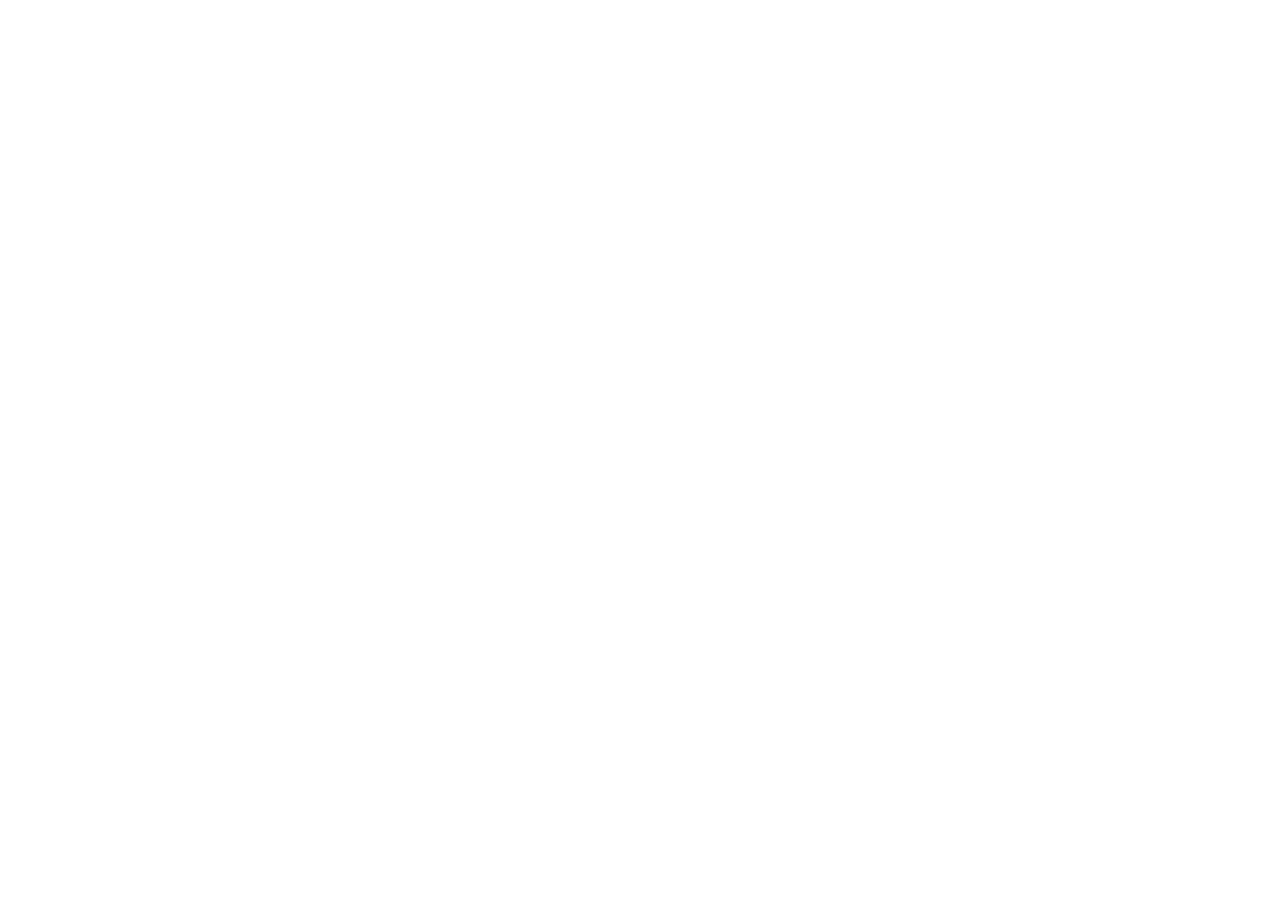
==== index.html @ 4b95111a "Iniciando o projeto" ====
<!DOCTYPE html>
<html lang="pt-BR">
<head>
    <meta charset="UTF-8">
    <meta name="viewport" content="width=device-width, initial-scale=1.0">
    <title>Portfólio Dev</title>
    <link rel="stylesheet" href="styles/index.css">
</head>
<body>
    
</body>
</html>
---- styles/index.css ----
@import url(global.css);
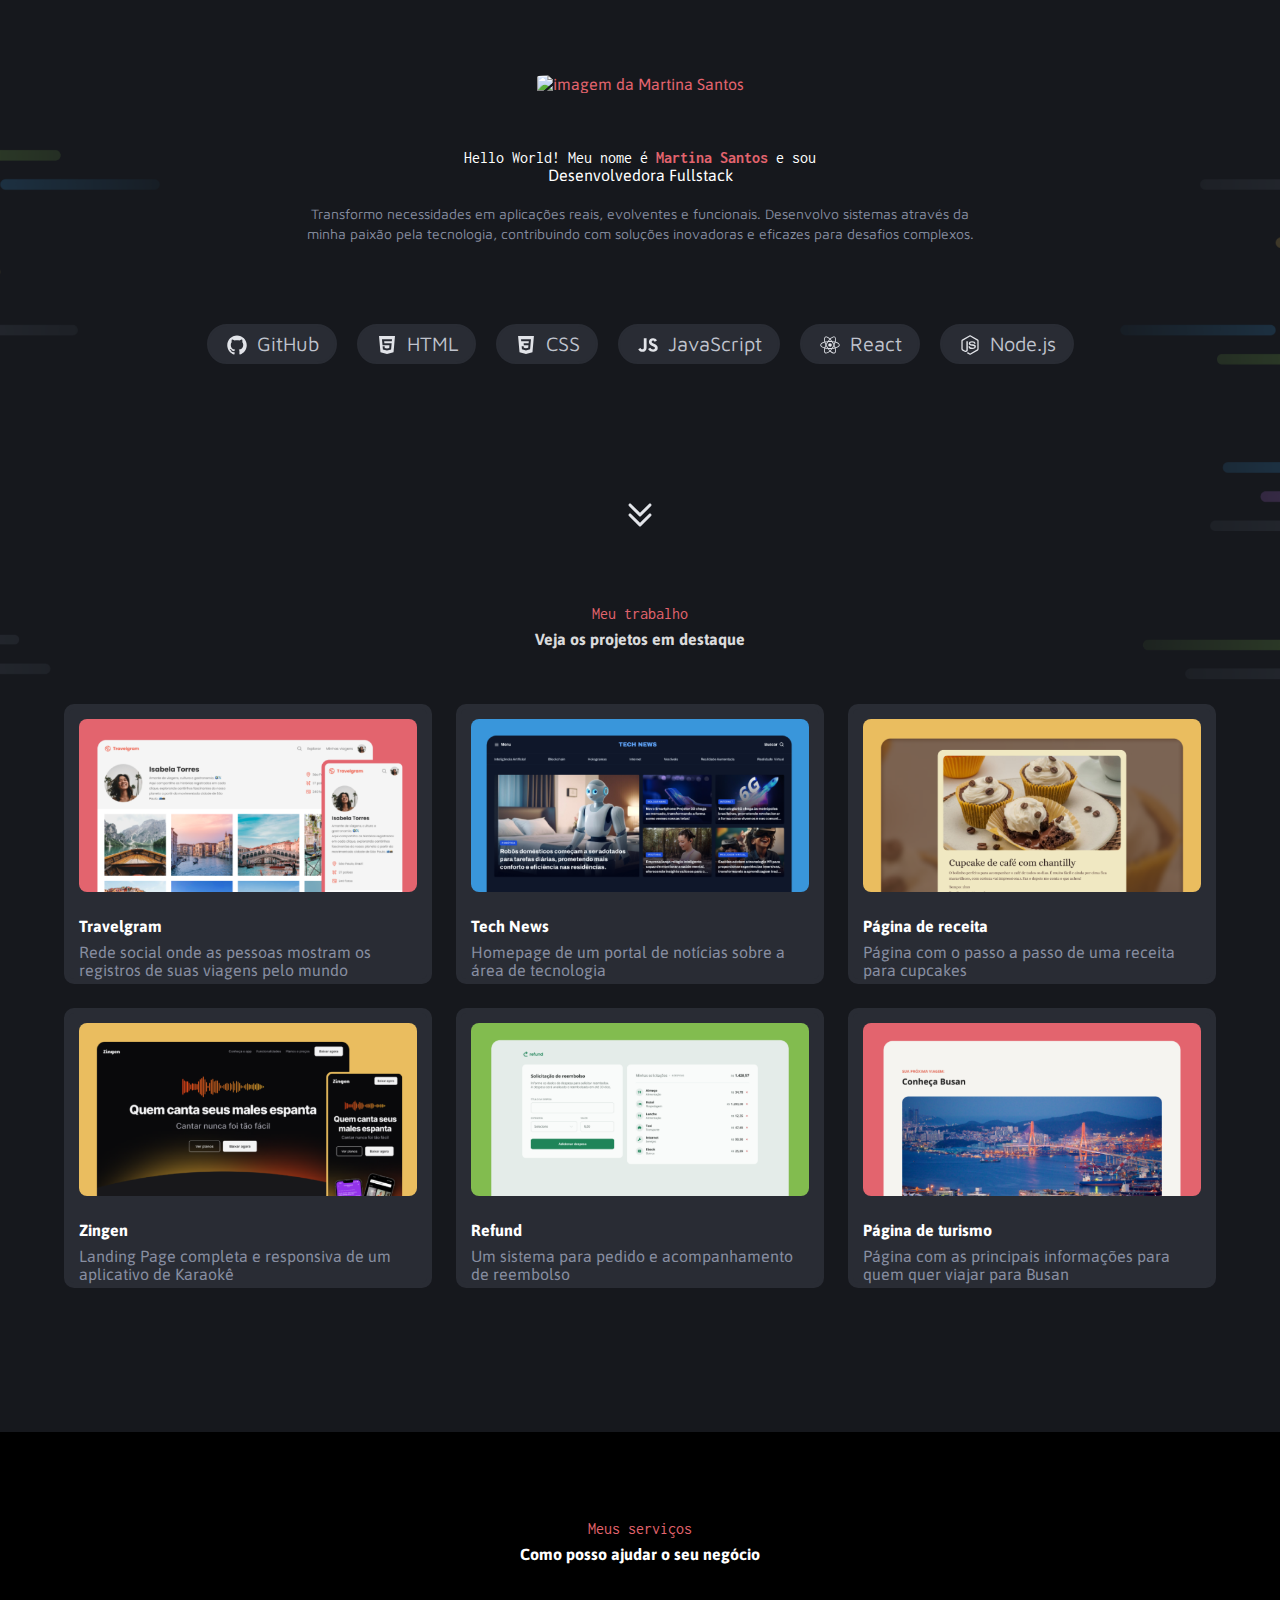
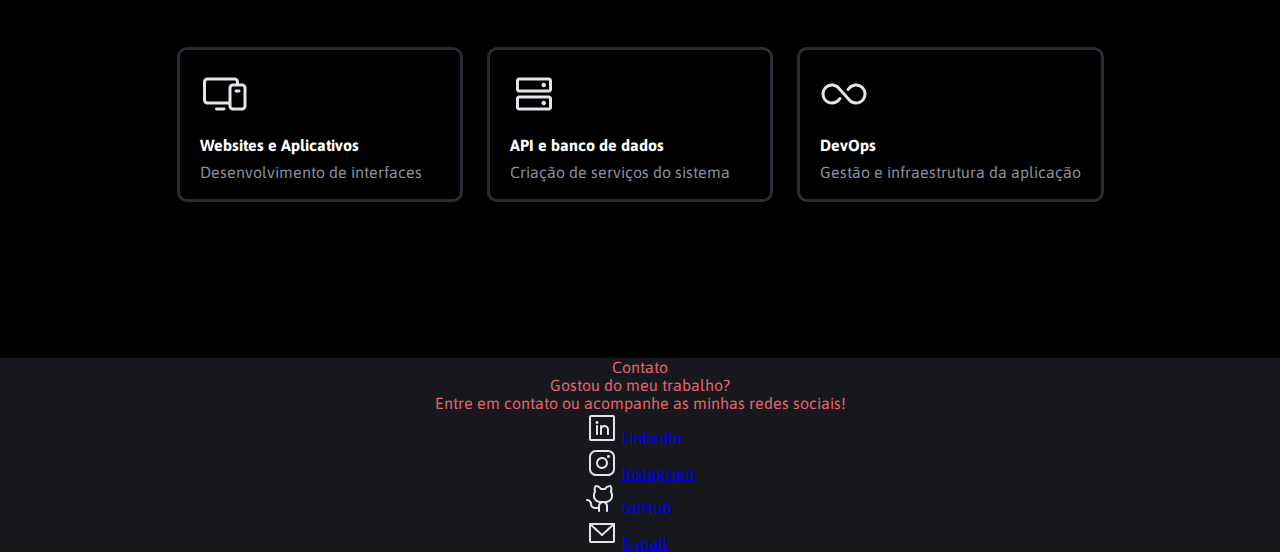
==== commit f65a05c2: "Criando o aside e iniciando o footer" ====
--- a/index.html
+++ b/index.html
@@ -4,9 +4,155 @@
     <meta charset="UTF-8">
     <meta name="viewport" content="width=device-width, initial-scale=1.0">
     <title>Portfólio Dev</title>
+    
+    <!-- Fontes -->
+    <link rel="preconnect" href="https://fonts.googleapis.com">
+    <link rel="preconnect" href="https://fonts.gstatic.com" crossorigin>
+    <link href="https://fonts.googleapis.com/css2?family=Asap:ital,wght@0,100..900;1,100..900&family=Inconsolata:wght@200..900&family=Maven+Pro:wght@400..900&display=swap" rel="stylesheet">
+
+    <!-- CSS -->
     <link rel="stylesheet" href="styles/index.css">
 </head>
 <body>
+    <header class="grid">
+        <img id="intro" src="assets/images/Background_Intro.png" alt="image intro">
+        <div>
+            <img class="martina-photo" src="assets/images/User.svg" alt="imagem da Martina Santos">
+        </div>
+        <nav id="primary">
+            <h3 class="subtitle">Hello World! Meu nome é <strong>Martina Santos</strong> e sou</h3>
+            <h1>Desenvolvedora Fullstack</h1>
+            <p>
+                Transformo necessidades em aplicações reais, evolventes e funcionais. Desenvolvo sistemas através da minha paixão pela tecnologia, contribuindo com soluções inovadoras e eficazes para desafios complexos.
+            </p>
+        </nav>
+
+        <nav id="secondary" class="grid grid-flow-col">
+            <div class="nav-item">
+                <img src="assets/icons/GitHub.svg" alt="icon github">
+                <a href="#">GitHub</a>
+            </div>
+            <div class="nav-item">
+                <img src="assets/icons/HTML.svg" alt="icon html">
+                <a href="#">HTML</a>
+            </div>
+            <div class="nav-item">
+                <img src="assets/icons/CSS.svg" alt="icon css">
+                <a href="#">CSS</a>
+            </div>
+            <div class="nav-item">
+                <img src="assets/icons/JavaScript.svg" alt="icon javascript">
+                <a href="#">JavaScript</a>
+            </div>
+            <div class="nav-item">
+                <img src="assets/icons/React.svg" alt="icon react">
+                <a href="#">React</a>
+            </div>
+            <div class="nav-item">
+                <img src="assets/icons/Node.js.svg" alt="icon node.js">
+                <a href="#">Node.js</a>
+            </div>
+        </nav>
+
+        <div id="caret">
+            <img src="assets/icons/CaretDoubleDown.svg" alt="icon CaretDoubleDown">
+        </div>
+    </header>
+
+    <main class="container">
+        <h3>Meu trabalho</h3>
+        <h2><strong>Veja os projetos em destaque</strong></h2>
+
+        <section>
+            <div>
+                <img src="assets/images/Thumbnail_Project-01.png" alt="travelgram">
+                <h1>Travelgram</h1>
+                <p>Rede social onde as pessoas mostram os registros de suas viagens pelo mundo
+            </div>
+
+            <div>
+                <img src="assets/images/Thumbnail_Project-02.png" alt="tech-news">
+                <h1>Tech News</h1>
+                <p>Homepage de um portal de notícias sobre a área de tecnologia</p>
+            </div>
+
+            <div>
+                <img src="assets/images/Thumbnail_Project-03.png" alt="página-de-receita">
+                <h1>Página de receita</h1>
+                <p>Página com o passo a passo de uma receita para cupcakes</p>
+            </div>
+
+            <div>
+                <img src="assets/images/Thumbnail_Project-04.png" alt="zingen">
+                <h1>Zingen</h1>
+                <p>Landing Page completa e responsiva de um aplicativo de Karaokê</p>
+            </div>
+
+            <div>
+                <img src="assets/images/Thumbnail_Project-05.png" alt="refund">
+                <h1>Refund</h1>
+                <p>Um sistema para pedido e acompanhamento de reembolso</p>
+            </div>
+
+            <div>
+                <img src="assets/images/Thumbnail_Project-06.png" alt="página-de-turismo">
+                <h1>Página de turismo</h1>
+                <p>Página com as principais informações para quem quer viajar para Busan</p>
+            </div>
+        </section>
+    </main>
+
+    <aside>
+        <p>Meus serviços</p>
+        <h2>Como posso ajudar o seu negócio</h2>
     
+        <section id="services">
+            <div>
+                <img src="assets/icons/Devices.svg" alt="icon computer">
+                <h2>Websites e Aplicativos</h2>
+                <p>Desenvolvimento de interfaces</p>
+            </div>
+        
+            <div>
+                <img src="assets/icons/HardDrives.svg" alt="icon drives">
+                <h2>API e banco de dados</h2>
+                <p>Criação de serviços do sistema</p>
+            </div>
+        
+            <div>
+                <img src="assets/icons/Infinity.svg" alt="icon infinity">
+                <h2>DevOps</h2>
+                <p>Gestão e infraestrutura da aplicação</p>
+            </div>
+        </section>
+    </aside>
+    
+    <footer>
+        <h3>Contato</h3>
+        <h2>Gostou do meu trabalho?</h2>
+        <p>Entre em contato ou acompanhe as minhas redes sociais!</p>
+
+        <nav>
+            <div>
+                <img src="assets/icons/LinkedinLogo.svg" alt="icon Linkedin">
+                <a href="#">Linkedin</a>
+            </div>
+
+            <div>
+                <img src="assets/icons/InstagramLogo.svg" alt="icon Instagram">
+                <a href="#">Instagram</a>
+            </div>
+
+            <div>
+                <img src="assets/icons/GithubLogo.svg" alt="icon Github">
+                <a href="#">GitHub</a>
+            </div>
+
+            <div>
+                <img src="assets/icons/EnvelopeSimple.png" alt="icon envelope">
+                <a href="#">E-mail</a>
+            </div>
+        </nav>
+    </footer>
 </body>
-</html>+</html>
--- a/styles/index.css
+++ b/styles/index.css
@@ -1 +1,6 @@
-@import url(global.css);+@import url(global.css);
+@import url(header.css);
+@import url(main.css);
+@import url(utility.css);
+@import url(aside.css);
+@import url(footer.css);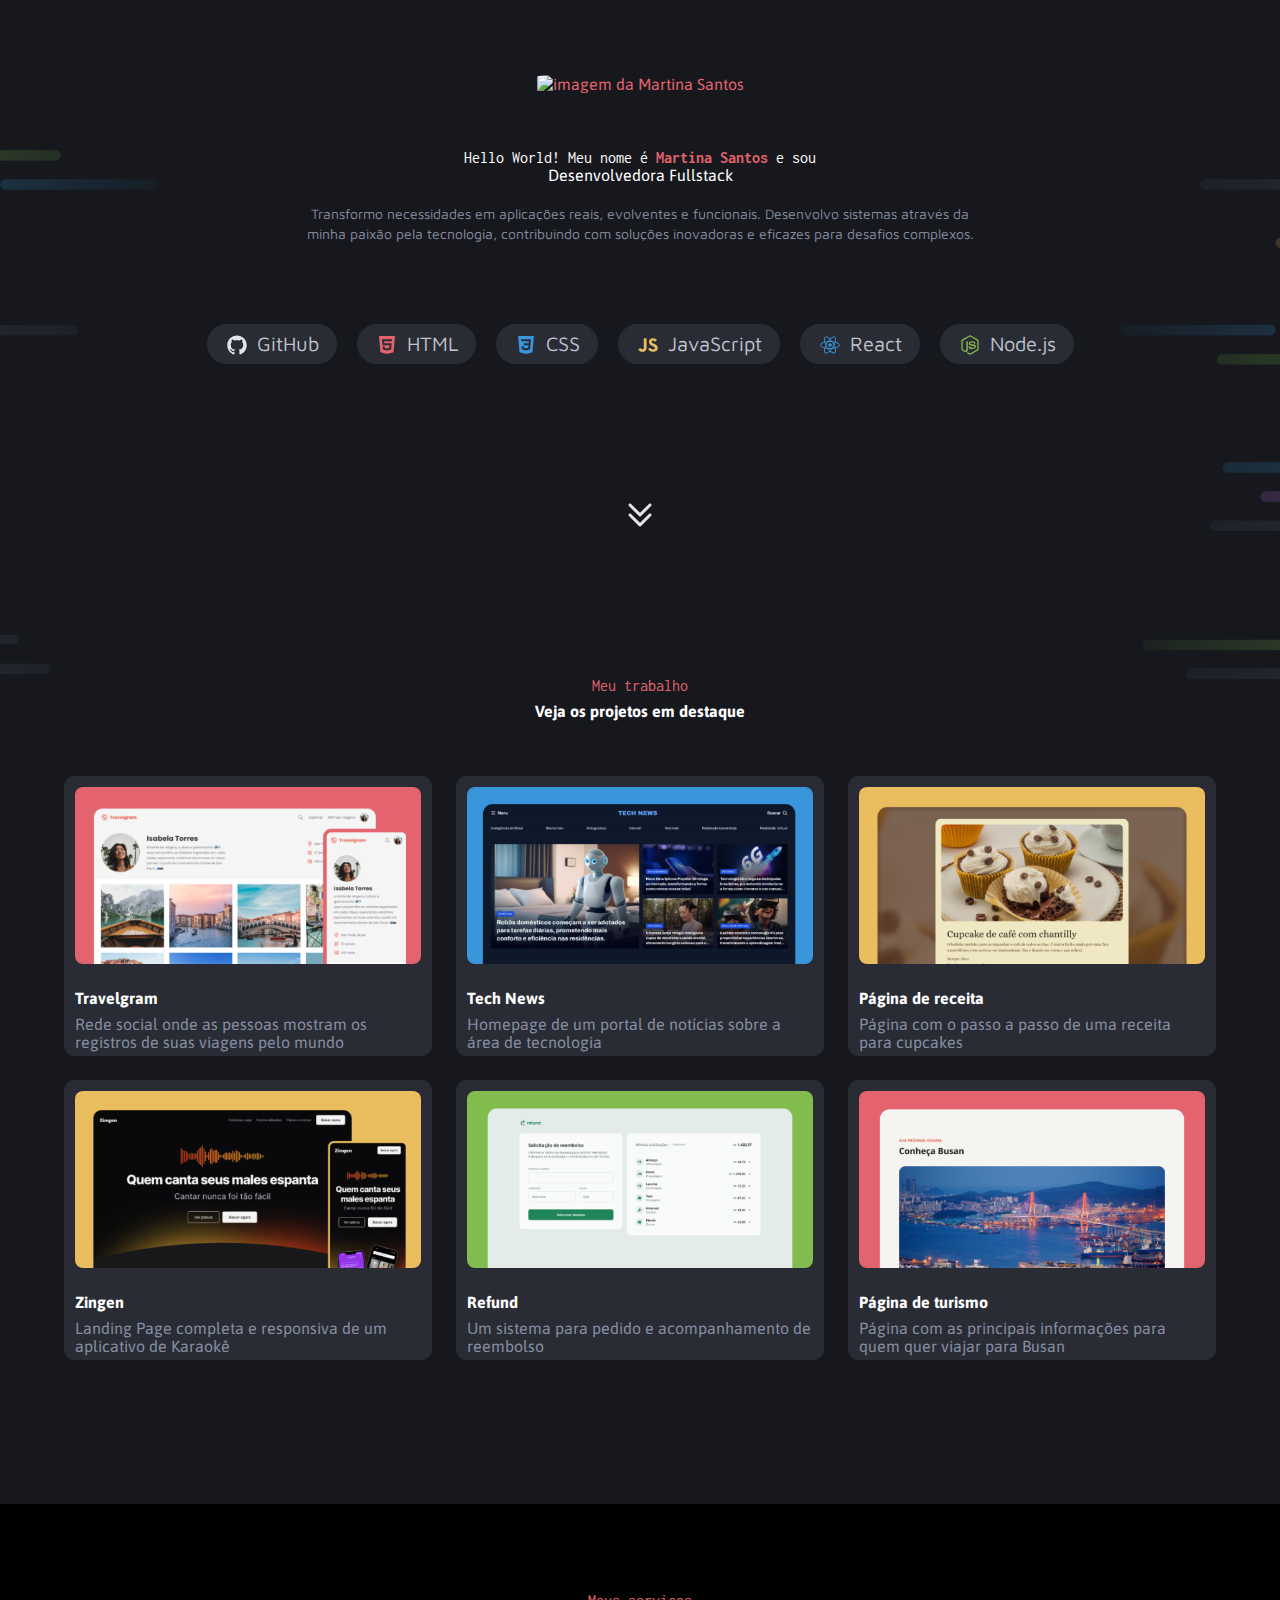
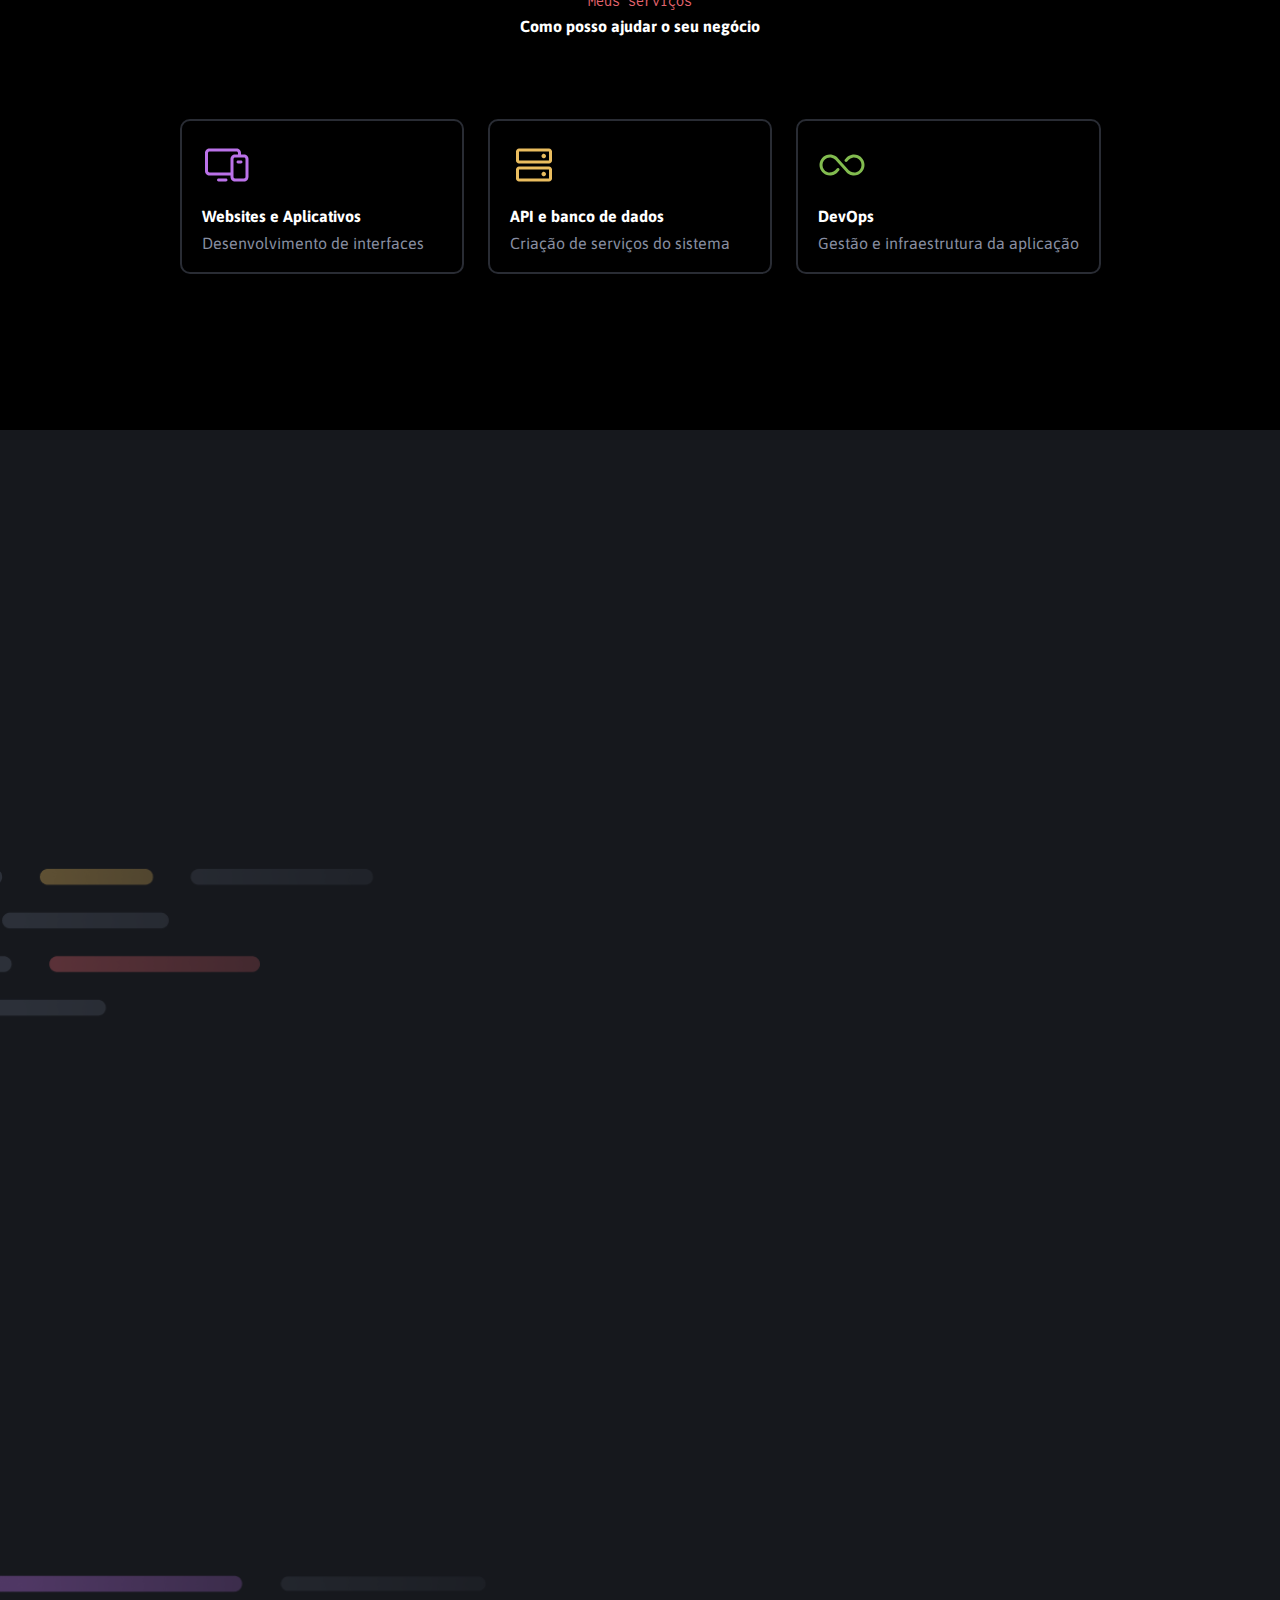
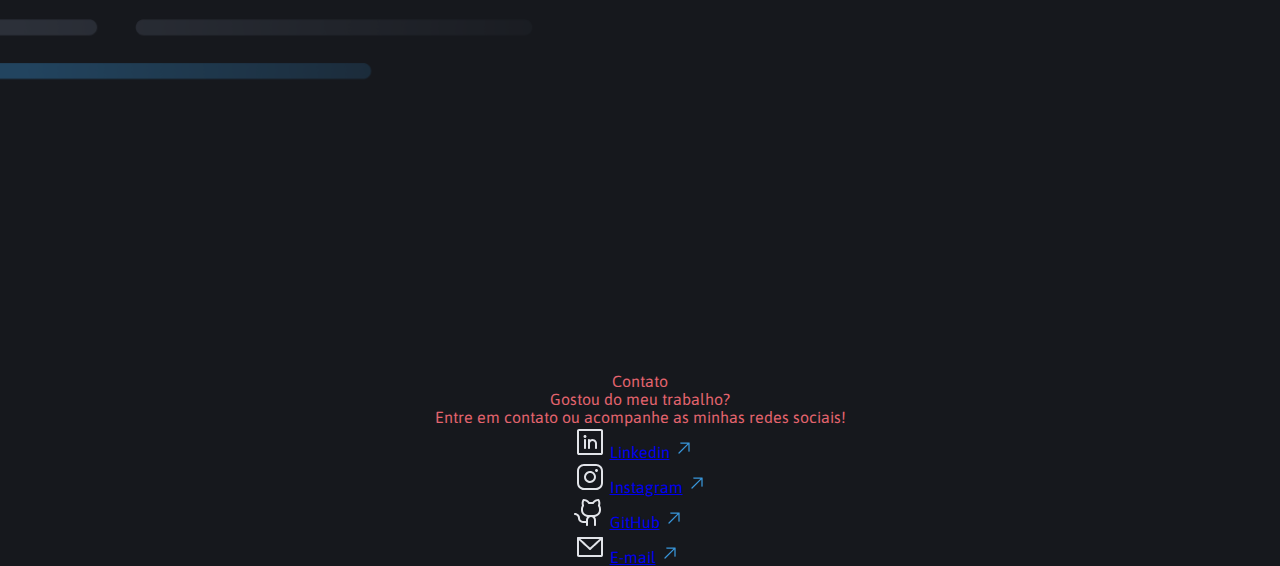
==== commit bf8d71ac: "Correção de posicionamento, icons e hover" ====
--- a/index.html
+++ b/index.html
@@ -28,27 +28,27 @@
         </nav>
 
         <nav id="secondary" class="grid grid-flow-col">
-            <div class="nav-item">
+            <div id="color-github" class="nav-item">
                 <img src="assets/icons/GitHub.svg" alt="icon github">
                 <a href="#">GitHub</a>
             </div>
-            <div class="nav-item">
+            <div id="color-html" class="nav-item">
                 <img src="assets/icons/HTML.svg" alt="icon html">
                 <a href="#">HTML</a>
             </div>
-            <div class="nav-item">
+            <div id="color-css" class="nav-item">
                 <img src="assets/icons/CSS.svg" alt="icon css">
                 <a href="#">CSS</a>
             </div>
-            <div class="nav-item">
+            <div id="color-javascript" class="nav-item">
                 <img src="assets/icons/JavaScript.svg" alt="icon javascript">
                 <a href="#">JavaScript</a>
             </div>
-            <div class="nav-item">
+            <div id="color-react" class="nav-item">
                 <img src="assets/icons/React.svg" alt="icon react">
                 <a href="#">React</a>
             </div>
-            <div class="nav-item">
+            <div id="color-nodejs" class="nav-item">
                 <img src="assets/icons/Node.js.svg" alt="icon node.js">
                 <a href="#">Node.js</a>
             </div>
@@ -59,7 +59,7 @@
         </div>
     </header>
 
-    <main class="container">
+    <main>
         <h3>Meu trabalho</h3>
         <h2><strong>Veja os projetos em destaque</strong></h2>
 
@@ -108,19 +108,19 @@
     
         <section id="services">
             <div>
-                <img src="assets/icons/Devices.svg" alt="icon computer">
+                <img id="computer" src="assets/icons/Devices.svg" alt="icon computer">
                 <h2>Websites e Aplicativos</h2>
                 <p>Desenvolvimento de interfaces</p>
             </div>
         
             <div>
-                <img src="assets/icons/HardDrives.svg" alt="icon drives">
+                <img id="drives" src="assets/icons/HardDrives.svg" alt="icon drives">
                 <h2>API e banco de dados</h2>
                 <p>Criação de serviços do sistema</p>
             </div>
         
             <div>
-                <img src="assets/icons/Infinity.svg" alt="icon infinity">
+                <img id="infinity" src="assets/icons/Infinity.svg" alt="icon infinity">
                 <h2>DevOps</h2>
                 <p>Gestão e infraestrutura da aplicação</p>
             </div>
@@ -128,29 +128,34 @@
     </aside>
     
     <footer>
+        <img id="contacts" src="assets/images/Background_Contacts.png" alt="image contacts">
         <h3>Contato</h3>
         <h2>Gostou do meu trabalho?</h2>
         <p>Entre em contato ou acompanhe as minhas redes sociais!</p>
 
         <nav>
-            <div>
+            <div class="nav-item">
                 <img src="assets/icons/LinkedinLogo.svg" alt="icon Linkedin">
                 <a href="#">Linkedin</a>
+                <img id="arrow" src="assets/icons/ArrowUpRight.svg" alt="icon arrow">
             </div>
 
-            <div>
+            <div class="nav-item">
                 <img src="assets/icons/InstagramLogo.svg" alt="icon Instagram">
                 <a href="#">Instagram</a>
+                <img id="arrow" src="assets/icons/ArrowUpRight.svg" alt="icon arrow">
             </div>
 
-            <div>
+            <div class="nav-item">
                 <img src="assets/icons/GithubLogo.svg" alt="icon Github">
                 <a href="#">GitHub</a>
+                <img id="arrow" src="assets/icons/ArrowUpRight.svg" alt="icon arrow">
             </div>
 
-            <div>
+            <div class="nav-item">
                 <img src="assets/icons/EnvelopeSimple.png" alt="icon envelope">
                 <a href="#">E-mail</a>
+                <img id="arrow" src="assets/icons/ArrowUpRight.svg" alt="icon arrow">
             </div>
         </nav>
     </footer>
